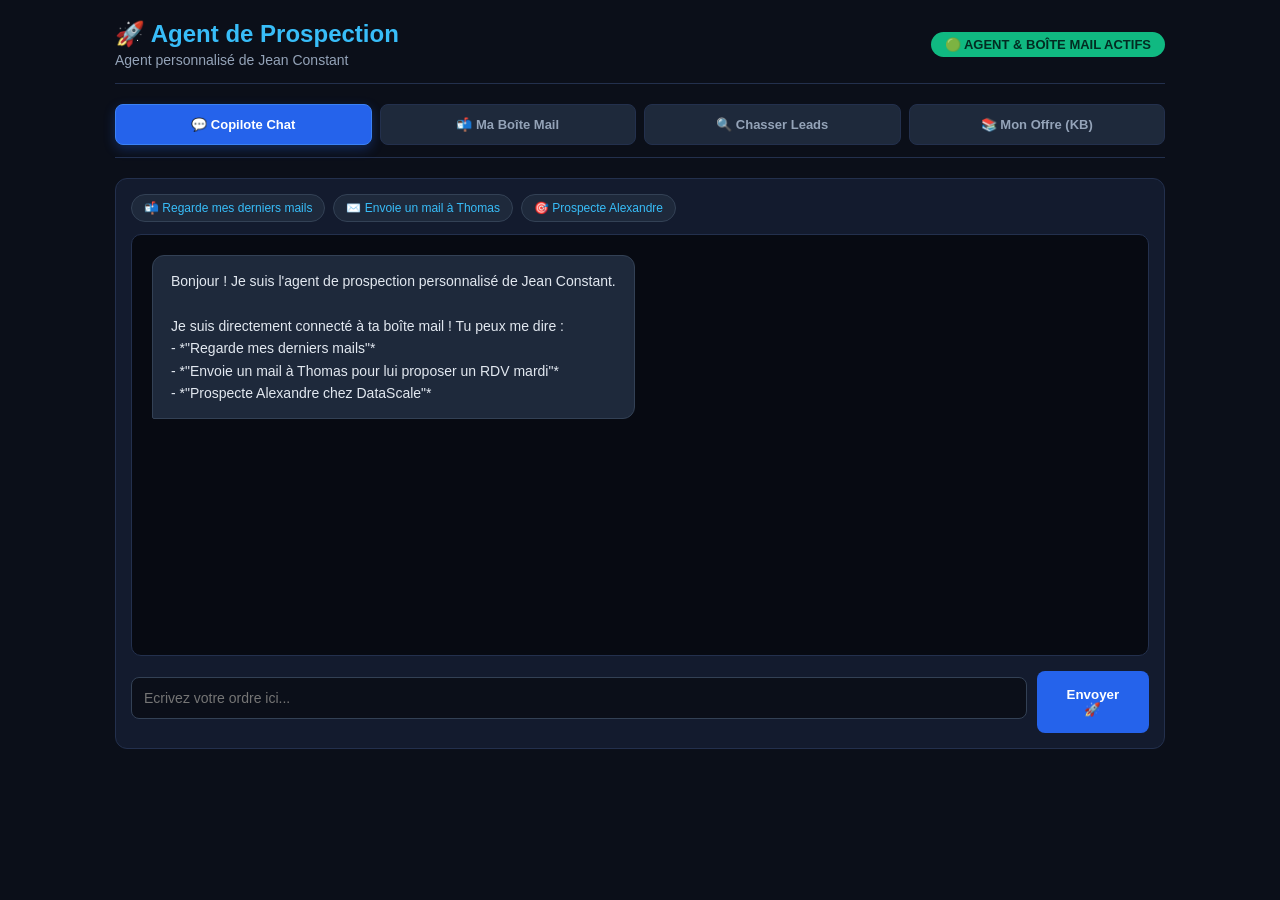
==== templates/index.html @ c8f42a52 "Déploiement Cloud Agent Prospection Jean Constant - V27.0" ====
﻿<!DOCTYPE html>
<html lang="fr">
<head>
    <meta charset="UTF-8">
    <meta name="viewport" content="width=device-width, initial-scale=1.0">
    <title>Agent de Prospection - Jean Constant</title>
    <style>
        :root {
            --bg: #0b0f19;
            --card-bg: #131b2e;
            --accent: #38bdf8;
            --accent-green: #10b981;
            --text: #f8fafc;
            --text-muted: #94a3b8;
            --border: #23304d;
        }
        body { font-family: -apple-system, BlinkMacSystemFont, "Segoe UI", Roboto, sans-serif; background: var(--bg); color: var(--text); margin: 0; padding: 20px; }
        .container { max-width: 1050px; margin: auto; }
        .header { display: flex; justify-content: space-between; align-items: center; border-bottom: 1px solid var(--border); padding-bottom: 15px; margin-bottom: 20px; }
        .badge { background: #10b981; color: #022c22; padding: 5px 14px; border-radius: 20px; font-size: 13px; font-weight: 700; }
        
        .tabs { display: flex; flex-direction: row; gap: 8px; margin-bottom: 20px; border-bottom: 1px solid var(--border); padding-bottom: 12px; flex-wrap: wrap; }
        .tab-btn { flex: 1; min-width: 110px; text-align: center; background: #1e293b; color: var(--text-muted); padding: 12px 10px; border-radius: 8px; border: 1px solid var(--border); cursor: pointer; font-weight: 600; font-size: 13px; transition: 0.2s; }
        .tab-btn.active { background: #2563eb; color: white; border-color: #3b82f6; box-shadow: 0 4px 12px rgba(37, 99, 235, 0.3); }

        .tab-content { display: none; }
        .tab-content.active { display: block; }

        .card { background: var(--card-bg); padding: 20px; border-radius: 12px; border: 1px solid var(--border); margin-bottom: 20px; }

        .chat-container { height: 380px; overflow-y: auto; background: #070a12; border: 1px solid var(--border); border-radius: 10px; padding: 20px; display: flex; flex-direction: column; gap: 15px; margin-bottom: 15px; }
        .chat-bubble { max-width: 80%; padding: 14px 18px; border-radius: 12px; font-size: 14px; line-height: 1.6; white-space: pre-wrap; }
        .chat-user { align-self: flex-end; background: #2563eb; color: white; border-bottom-right-radius: 2px; }
        .chat-agent { align-self: flex-start; background: #1e293b; color: #e2e8f0; border: 1px solid #334155; border-bottom-left-radius: 2px; }

        .quick-chips { display: flex; gap: 8px; flex-wrap: wrap; margin-bottom: 12px; }
        .chip { background: #1e293b; color: var(--accent); padding: 6px 12px; border-radius: 16px; font-size: 12px; border: 1px solid #334155; cursor: pointer; }
        .chip:hover { background: #334155; }

        .input-row { display: flex; gap: 10px; }
        input, textarea { width: 100%; padding: 12px; margin-top: 6px; margin-bottom: 14px; border-radius: 8px; border: 1px solid #334155; background: #0b0f19; color: white; font-size: 14px; box-sizing: border-box; }
        button { background: #2563eb; color: white; font-weight: bold; padding: 12px 24px; border-radius: 8px; border: none; cursor: pointer; transition: 0.2s; }
        button:hover { background: #1d4ed8; }

        .result-box { background: #020617; padding: 15px; border-radius: 8px; border: 1px solid #1e293b; color: var(--accent); white-space: pre-wrap; margin-top: 15px; font-family: monospace; display: none; }
        .mail-card { background: #070a12; padding: 15px; border-radius: 8px; border: 1px solid #1e293b; margin-bottom: 12px; }
    </style>
</head>
<body>
    <div class="container">
        <div class="header">
            <div>
                <h1 style="margin: 0; font-size: 24px; color: var(--accent);">🚀 Agent de Prospection</h1>
                <p style="margin: 4px 0 0 0; color: var(--text-muted); font-size: 14px;">Agent personnalisé de Jean Constant</p>
            </div>
            <span class="badge">🟢 AGENT & BOÎTE MAIL ACTIFS</span>
        </div>

        <div class="tabs">
            <button class="tab-btn active" data-tab="tab-chat">💬 Copilote Chat</button>
            <button class="tab-btn" data-tab="tab-inbox">📬 Ma Boîte Mail</button>
            <button class="tab-btn" data-tab="tab-hunt">🔍 Chasser Leads</button>
            <button class="tab-btn" data-tab="tab-kb">📚 Mon Offre (KB)</button>
        </div>

        <!-- TAB CHAT -->
        <div id="tab-chat" class="tab-content active">
            <div class="card" style="padding: 15px;">
                <div class="quick-chips">
                    <span class="chip" data-prompt="Regarde mes derniers mails">📬 Regarde mes derniers mails</span>
                    <span class="chip" data-prompt="Envoie un mail à Thomas de Spendesk pour lui proposer un RDV mardi à 10h">✉️ Envoie un mail à Thomas</span>
                    <span class="chip" data-prompt="Prospecte Alexandre chez DataScale (SaaS B2B) qui vient de lever 2M€">🎯 Prospecte Alexandre</span>
                </div>

                <div class="chat-container" id="chatBox">
                    <div class="chat-bubble chat-agent">Bonjour ! Je suis l'agent de prospection personnalisé de Jean Constant.

Je suis directement connecté à ta boîte mail ! Tu peux me dire :
- *"Regarde mes derniers mails"*
- *"Envoie un mail à Thomas pour lui proposer un RDV mardi"*
- *"Prospecte Alexandre chez DataScale"*</div>
                </div>

                <div class="input-row">
                    <input type="text" id="userInput" placeholder="Ecrivez votre ordre ici...">
                    <button id="sendBtn">Envoyer 🚀</button>
                </div>
            </div>
        </div>

        <!-- TAB INBOX ASSISTANT -->
        <div id="tab-inbox" class="tab-content">
            <div class="card">
                <h3 style="margin-top: 0; color: var(--accent);">📬 Ma Boîte de Réception (Lecture IMAP & Envoi Automatique)</h3>
                <button id="checkInboxBtn">🔄 Relever les derniers emails reçus</button>
                <div id="inboxContainer" style="margin-top: 15px;">
                    <p style="color: var(--text-muted);">Cliquez sur le bouton ci-dessus pour relever vos messages.</p>
                </div>

                <hr style="border-color: var(--border); margin: 25px 0;">

                <h3 style="color: var(--accent);">✉️ Envoyer un Email direct à un Contact CRM (Sans taper son adresse)</h3>
                <label>Nom du contact ou entreprise :</label>
                <input type="text" id="autoContact" value="Thomas de Spendesk">
                <label>Consigne pour le message :</label>
                <input type="text" id="autoInstruction" value="Remercier pour l'échange et proposer une démo mardi à 14h">
                <button id="sendAutoBtn">🚀 Envoyer le mail automatiquement par l'IA</button>
                <div id="sendAutoOut" class="result-box"></div>
            </div>
        </div>

        <!-- TAB HUNT LEADS -->
        <div id="tab-hunt" class="tab-content">
            <div class="card">
                <h3 style="margin-top: 0; color: var(--accent);">🔍 Chasseur Autonome de Vrais Leads</h3>
                <input type="text" id="huntQuery" value="Directeurs Commerciaux SaaS B2B Paris">
                <input type="number" id="huntCount" value="3" max="5">
                <button id="huntBtn">🔍 Lancer la Chasse & Valider MX</button>
                <div id="huntOut" class="result-box"></div>
            </div>
        </div>

        <!-- TAB MON OFFRE -->
        <div id="tab-kb" class="tab-content">
            <div class="card">
                <h3 style="margin-top: 0; color: var(--accent);">📚 Base de Connaissances</h3>
                <input type="text" id="kbCompany">
                <textarea id="kbProp" rows="2"></textarea>
                <textarea id="kbProof" rows="3"></textarea>
                <button id="saveKbBtn">💾 Sauvegarder</button>
                <div id="kbOut" class="result-box"></div>
            </div>
        </div>

    </div>

    <script>
        document.addEventListener('DOMContentLoaded', function() {
            document.querySelectorAll('.tab-btn').forEach(function(btn) {
                btn.addEventListener('click', function() {
                    var targetTab = this.getAttribute('data-tab');
                    document.querySelectorAll('.tab-btn').forEach(function(b) { b.classList.remove('active'); });
                    document.querySelectorAll('.tab-content').forEach(function(c) { c.classList.remove('active'); });
                    this.classList.add('active');
                    document.getElementById(targetTab).classList.add('active');
                    if(targetTab === 'tab-inbox') loadInbox();
                });
            });

            document.querySelectorAll('.chip').forEach(function(chip) {
                chip.addEventListener('click', function() {
                    document.getElementById('userInput').value = this.getAttribute('data-prompt');
                });
            });

            document.getElementById('sendBtn').addEventListener('click', sendMessage);
            document.getElementById('userInput').addEventListener('keypress', function(e) {
                if (e.key === 'Enter') sendMessage();
            });

            document.getElementById('checkInboxBtn').addEventListener('click', loadInbox);
            document.getElementById('sendAutoBtn').addEventListener('click', sendAutoMail);
            document.getElementById('saveKbBtn').addEventListener('click', saveKB);
            document.getElementById('huntBtn').addEventListener('click', runHunt);
        });

        async function loadInbox() {
            var container = document.getElementById('inboxContainer');
            container.innerHTML = "<p style='color: var(--accent);'>⏳ Relevé des emails en cours...</p>";
            try {
                var res = await fetch('/api/inbox/check');
                var data = await res.json();
                var html = '';
                data.emails.forEach(function(em) {
                    html += '<div class="mail-card">';
                    html += '<div style="font-weight: bold; color: #38bdf8;">' + em.sender_name + ' &lt;' + em.from + '&gt;</div>';
                    html += '<div style="font-size: 13px; color: #f8fafc; margin: 4px 0;">Objet : ' + em.subject + '</div>';
                    html += '<div style="font-size: 12px; color: #94a3b8;">"' + em.snippet + '"</div>';
                    html += '</div>';
                });
                container.innerHTML = html || "<p>Aucun mail reçu récemment.</p>";
            } catch(e) { container.innerHTML = "<p style='color: red;'>Erreur de lecture IMAP.</p>"; }
        }

        async function sendAutoMail() {
            var out = document.getElementById('sendAutoOut');
            out.style.display = 'block';
            out.textContent = "⏳ Recherche du contact dans la BDD & rédaction par l'IA...";
            var payload = {
                contact: document.getElementById('autoContact').value,
                instruction: document.getElementById('autoInstruction').value
            };
            try {
                var res = await fetch('/api/inbox/send-auto', {
                    method: 'POST',
                    headers: { 'Content-Type': 'application/json' },
                    body: JSON.stringify(payload)
                });
                var data = await res.json();
                if (data.success) {
                    out.textContent = "✅ EMAIL ENVOYÉ À " + data.recipient_name + " (" + data.recipient_email + ") !\n\nObjet : " + data.subject + "\n\n" + data.body;
                } else {
                    out.textContent = "⚠️ " + data.error;
                }
            } catch(e) { out.textContent = "Erreur d'envoi: " + e; }
        }

        async function sendMessage() {
            var input = document.getElementById('userInput');
            var msg = input.value.trim();
            if (!msg) return;

            var chatBox = document.getElementById('chatBox');
            var userBubble = document.createElement('div');
            userBubble.className = 'chat-bubble chat-user';
            userBubble.textContent = msg;
            chatBox.appendChild(userBubble);

            input.value = '';
            chatBox.scrollTop = chatBox.scrollHeight;

            var agentBubble = document.createElement('div');
            agentBubble.className = 'chat-bubble chat-agent';
            agentBubble.textContent = "⏳ L'agent consulte la boîte mail et prépare la réponse...";
            chatBox.appendChild(agentBubble);
            chatBox.scrollTop = chatBox.scrollHeight;

            try {
                var res = await fetch('/api/chat', { method: 'POST', headers: { 'Content-Type': 'application/json' }, body: JSON.stringify({ message: msg }) });
                var data = await res.json();
                agentBubble.textContent = data.reply || "Aucune réponse reçue.";
            } catch(e) { agentBubble.textContent = "❌ Erreur de connexion."; }
            chatBox.scrollTop = chatBox.scrollHeight;
        }

        async function runHunt() {
            var out = document.getElementById('huntOut');
            out.style.display = 'block';
            out.textContent = "⏳ Chasse web & vérification MX...";
            var payload = { query: document.getElementById('huntQuery').value, count: parseInt(document.getElementById('huntCount').value) || 3 };
            try {
                var res = await fetch('/api/hunt-leads', { method: 'POST', headers: { 'Content-Type': 'application/json' }, body: JSON.stringify(payload) });
                var data = await res.json();
                var txt = "🎯 LEADS DÉCOUVERTS & INJECTÉS DANS LE CRM :\n\n";
                data.leads.forEach(function(l, i) {
                    txt += (i+1) + ". " + l.first_name + " (" + l.position + " chez " + l.company + ")\n";
                    txt += "   • Email pro : " + l.email + " [" + l.email_status + "]\n\n";
                });
                out.textContent = txt;
            } catch(e) { out.textContent = "Erreur : " + e; }
        }

        async function saveKB() {
            var out = document.getElementById('kbOut');
            out.style.display = 'block';
            out.textContent = "⏳ Sauvegarde...";
            var payload = { company_name: document.getElementById('kbCompany').value, core_value_prop: document.getElementById('kbProp').value, proof_points_and_case_studies: document.getElementById('kbProof').value };
            try {
                await fetch('/api/knowledge-base', { method: 'POST', headers: { 'Content-Type': 'application/json' }, body: JSON.stringify(payload) });
                out.textContent = "✅ Base de connaissances enregistrée !";
            } catch(e) { out.textContent = "Erreur: " + e; }
        }
    </script>
</body>
</html>
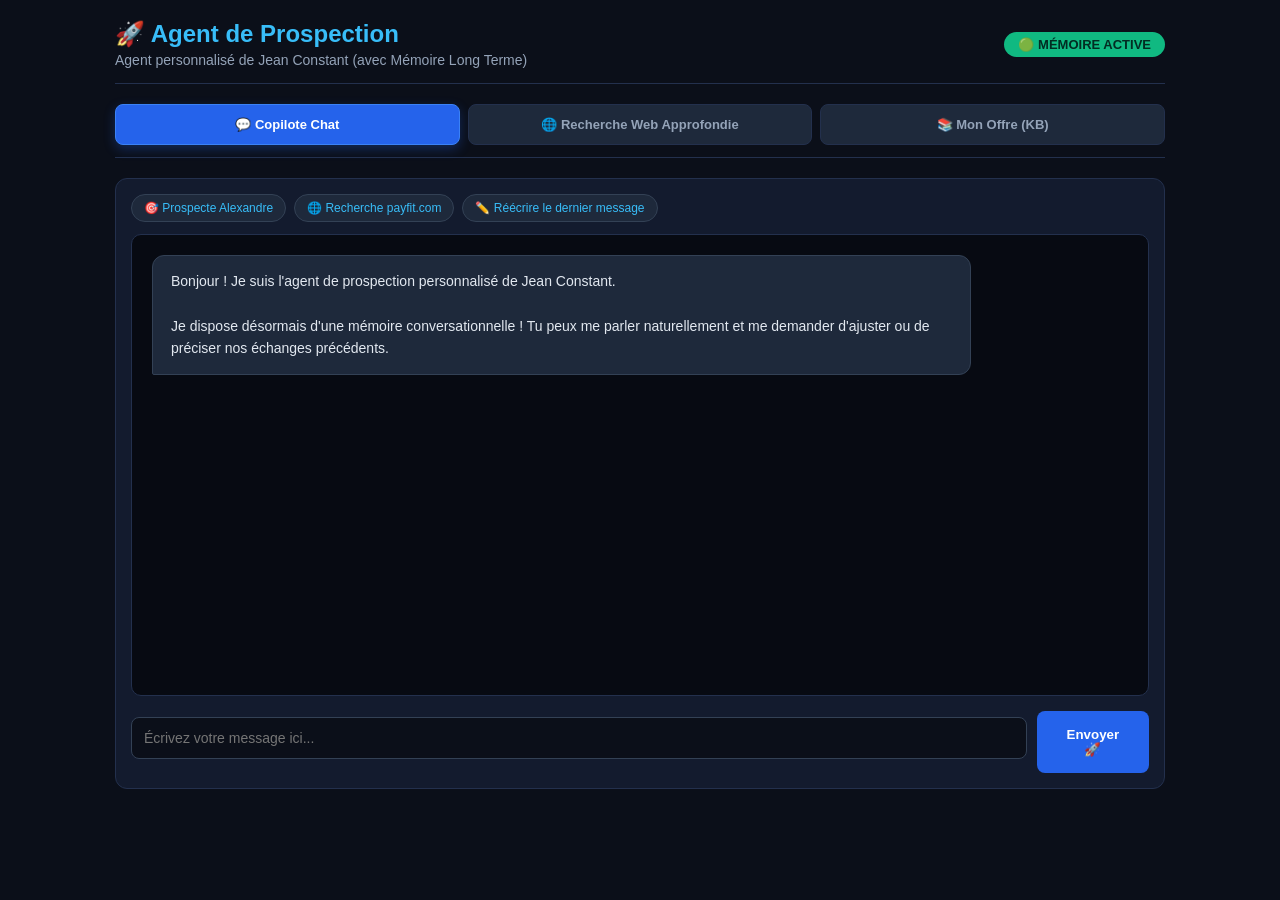
==== commit 8bc7e800: "Mise a jour V28.0: Memoire conversationnelle et Moteur de Recherche Web Approfondie" ====
--- a/templates/index.html
+++ b/templates/index.html
@@ -18,32 +18,24 @@
         .container { max-width: 1050px; margin: auto; }
         .header { display: flex; justify-content: space-between; align-items: center; border-bottom: 1px solid var(--border); padding-bottom: 15px; margin-bottom: 20px; }
         .badge { background: #10b981; color: #022c22; padding: 5px 14px; border-radius: 20px; font-size: 13px; font-weight: 700; }
-        
         .tabs { display: flex; flex-direction: row; gap: 8px; margin-bottom: 20px; border-bottom: 1px solid var(--border); padding-bottom: 12px; flex-wrap: wrap; }
         .tab-btn { flex: 1; min-width: 110px; text-align: center; background: #1e293b; color: var(--text-muted); padding: 12px 10px; border-radius: 8px; border: 1px solid var(--border); cursor: pointer; font-weight: 600; font-size: 13px; transition: 0.2s; }
         .tab-btn.active { background: #2563eb; color: white; border-color: #3b82f6; box-shadow: 0 4px 12px rgba(37, 99, 235, 0.3); }
-
         .tab-content { display: none; }
         .tab-content.active { display: block; }
-
         .card { background: var(--card-bg); padding: 20px; border-radius: 12px; border: 1px solid var(--border); margin-bottom: 20px; }
-
-        .chat-container { height: 380px; overflow-y: auto; background: #070a12; border: 1px solid var(--border); border-radius: 10px; padding: 20px; display: flex; flex-direction: column; gap: 15px; margin-bottom: 15px; }
+        .chat-container { height: 420px; overflow-y: auto; background: #070a12; border: 1px solid var(--border); border-radius: 10px; padding: 20px; display: flex; flex-direction: column; gap: 15px; margin-bottom: 15px; }
         .chat-bubble { max-width: 80%; padding: 14px 18px; border-radius: 12px; font-size: 14px; line-height: 1.6; white-space: pre-wrap; }
         .chat-user { align-self: flex-end; background: #2563eb; color: white; border-bottom-right-radius: 2px; }
         .chat-agent { align-self: flex-start; background: #1e293b; color: #e2e8f0; border: 1px solid #334155; border-bottom-left-radius: 2px; }
-
         .quick-chips { display: flex; gap: 8px; flex-wrap: wrap; margin-bottom: 12px; }
         .chip { background: #1e293b; color: var(--accent); padding: 6px 12px; border-radius: 16px; font-size: 12px; border: 1px solid #334155; cursor: pointer; }
         .chip:hover { background: #334155; }
-
         .input-row { display: flex; gap: 10px; }
         input, textarea { width: 100%; padding: 12px; margin-top: 6px; margin-bottom: 14px; border-radius: 8px; border: 1px solid #334155; background: #0b0f19; color: white; font-size: 14px; box-sizing: border-box; }
         button { background: #2563eb; color: white; font-weight: bold; padding: 12px 24px; border-radius: 8px; border: none; cursor: pointer; transition: 0.2s; }
         button:hover { background: #1d4ed8; }
-
         .result-box { background: #020617; padding: 15px; border-radius: 8px; border: 1px solid #1e293b; color: var(--accent); white-space: pre-wrap; margin-top: 15px; font-family: monospace; display: none; }
-        .mail-card { background: #070a12; padding: 15px; border-radius: 8px; border: 1px solid #1e293b; margin-bottom: 12px; }
     </style>
 </head>
 <body>
@@ -51,15 +43,14 @@
         <div class="header">
             <div>
                 <h1 style="margin: 0; font-size: 24px; color: var(--accent);">🚀 Agent de Prospection</h1>
-                <p style="margin: 4px 0 0 0; color: var(--text-muted); font-size: 14px;">Agent personnalisé de Jean Constant</p>
-            </div>
-            <span class="badge">🟢 AGENT & BOÎTE MAIL ACTIFS</span>
+                <p style="margin: 4px 0 0 0; color: var(--text-muted); font-size: 14px;">Agent personnalisé de Jean Constant (avec Mémoire Long Terme)</p>
+            </div>
+            <span class="badge">🟢 MÉMOIRE ACTIVE</span>
         </div>
 
         <div class="tabs">
             <button class="tab-btn active" data-tab="tab-chat">💬 Copilote Chat</button>
-            <button class="tab-btn" data-tab="tab-inbox">📬 Ma Boîte Mail</button>
-            <button class="tab-btn" data-tab="tab-hunt">🔍 Chasser Leads</button>
+            <button class="tab-btn" data-tab="tab-research">🌐 Recherche Web Approfondie</button>
             <button class="tab-btn" data-tab="tab-kb">📚 Mon Offre (KB)</button>
         </div>
 
@@ -67,63 +58,39 @@
         <div id="tab-chat" class="tab-content active">
             <div class="card" style="padding: 15px;">
                 <div class="quick-chips">
-                    <span class="chip" data-prompt="Regarde mes derniers mails">📬 Regarde mes derniers mails</span>
-                    <span class="chip" data-prompt="Envoie un mail à Thomas de Spendesk pour lui proposer un RDV mardi à 10h">✉️ Envoie un mail à Thomas</span>
                     <span class="chip" data-prompt="Prospecte Alexandre chez DataScale (SaaS B2B) qui vient de lever 2M€">🎯 Prospecte Alexandre</span>
+                    <span class="chip" data-prompt="Effectue une recherche approfondie sur le site payfit.com">🌐 Recherche payfit.com</span>
+                    <span class="chip" data-prompt="Réécris le dernier email en le rendant plus court">✏️ Réécrire le dernier message</span>
                 </div>
 
                 <div class="chat-container" id="chatBox">
                     <div class="chat-bubble chat-agent">Bonjour ! Je suis l'agent de prospection personnalisé de Jean Constant.
 
-Je suis directement connecté à ta boîte mail ! Tu peux me dire :
-- *"Regarde mes derniers mails"*
-- *"Envoie un mail à Thomas pour lui proposer un RDV mardi"*
-- *"Prospecte Alexandre chez DataScale"*</div>
+Je dispose désormais d'une mémoire conversationnelle ! Tu peux me parler naturellement et me demander d'ajuster ou de préciser nos échanges précédents.</div>
                 </div>
 
                 <div class="input-row">
-                    <input type="text" id="userInput" placeholder="Ecrivez votre ordre ici...">
+                    <input type="text" id="userInput" placeholder="Écrivez votre message ici...">
                     <button id="sendBtn">Envoyer 🚀</button>
                 </div>
             </div>
         </div>
 
-        <!-- TAB INBOX ASSISTANT -->
-        <div id="tab-inbox" class="tab-content">
+        <!-- TAB RECHERCHE APPROFONDIE -->
+        <div id="tab-research" class="tab-content">
             <div class="card">
-                <h3 style="margin-top: 0; color: var(--accent);">📬 Ma Boîte de Réception (Lecture IMAP & Envoi Automatique)</h3>
-                <button id="checkInboxBtn">🔄 Relever les derniers emails reçus</button>
-                <div id="inboxContainer" style="margin-top: 15px;">
-                    <p style="color: var(--text-muted);">Cliquez sur le bouton ci-dessus pour relever vos messages.</p>
-                </div>
-
-                <hr style="border-color: var(--border); margin: 25px 0;">
-
-                <h3 style="color: var(--accent);">✉️ Envoyer un Email direct à un Contact CRM (Sans taper son adresse)</h3>
-                <label>Nom du contact ou entreprise :</label>
-                <input type="text" id="autoContact" value="Thomas de Spendesk">
-                <label>Consigne pour le message :</label>
-                <input type="text" id="autoInstruction" value="Remercier pour l'échange et proposer une démo mardi à 14h">
-                <button id="sendAutoBtn">🚀 Envoyer le mail automatiquement par l'IA</button>
-                <div id="sendAutoOut" class="result-box"></div>
-            </div>
-        </div>
-
-        <!-- TAB HUNT LEADS -->
-        <div id="tab-hunt" class="tab-content">
-            <div class="card">
-                <h3 style="margin-top: 0; color: var(--accent);">🔍 Chasseur Autonome de Vrais Leads</h3>
-                <input type="text" id="huntQuery" value="Directeurs Commerciaux SaaS B2B Paris">
-                <input type="number" id="huntCount" value="3" max="5">
-                <button id="huntBtn">🔍 Lancer la Chasse & Valider MX</button>
-                <div id="huntOut" class="result-box"></div>
+                <h3 style="margin-top: 0; color: var(--accent);">🌐 Moteur de Recherche Web Approfondie</h3>
+                <label>Nom de l'entreprise ou domaine web (ex: spendesk.com, payfit.com) :</label>
+                <input type="text" id="researchTarget" value="payfit.com">
+                <button id="researchBtn">🔍 Lancer l'Analyse Web Approfondie</button>
+                <div id="researchOut" class="result-box"></div>
             </div>
         </div>
 
         <!-- TAB MON OFFRE -->
         <div id="tab-kb" class="tab-content">
             <div class="card">
-                <h3 style="margin-top: 0; color: var(--accent);">📚 Base de Connaissances</h3>
+                <h3 style="margin-top: 0; color: var(--accent);">📚 Configuration de l'Offre de Jean Constant</h3>
                 <input type="text" id="kbCompany">
                 <textarea id="kbProp" rows="2"></textarea>
                 <textarea id="kbProof" rows="3"></textarea>
@@ -131,10 +98,12 @@
                 <div id="kbOut" class="result-box"></div>
             </div>
         </div>
-
     </div>
 
     <script>
+        // Historique de conversation conservé en mémoire locale du navigateur
+        var chatHistory = [];
+
         document.addEventListener('DOMContentLoaded', function() {
             document.querySelectorAll('.tab-btn').forEach(function(btn) {
                 btn.addEventListener('click', function() {
@@ -143,7 +112,7 @@
                     document.querySelectorAll('.tab-content').forEach(function(c) { c.classList.remove('active'); });
                     this.classList.add('active');
                     document.getElementById(targetTab).classList.add('active');
-                    if(targetTab === 'tab-inbox') loadInbox();
+                    if(targetTab === 'tab-kb') loadKB();
                 });
             });
 
@@ -158,51 +127,49 @@
                 if (e.key === 'Enter') sendMessage();
             });
 
-            document.getElementById('checkInboxBtn').addEventListener('click', loadInbox);
-            document.getElementById('sendAutoBtn').addEventListener('click', sendAutoMail);
             document.getElementById('saveKbBtn').addEventListener('click', saveKB);
-            document.getElementById('huntBtn').addEventListener('click', runHunt);
+            document.getElementById('researchBtn').addEventListener('click', runDeepResearch);
         });
 
-        async function loadInbox() {
-            var container = document.getElementById('inboxContainer');
-            container.innerHTML = "<p style='color: var(--accent);'>⏳ Relevé des emails en cours...</p>";
-            try {
-                var res = await fetch('/api/inbox/check');
-                var data = await res.json();
-                var html = '';
-                data.emails.forEach(function(em) {
-                    html += '<div class="mail-card">';
-                    html += '<div style="font-weight: bold; color: #38bdf8;">' + em.sender_name + ' &lt;' + em.from + '&gt;</div>';
-                    html += '<div style="font-size: 13px; color: #f8fafc; margin: 4px 0;">Objet : ' + em.subject + '</div>';
-                    html += '<div style="font-size: 12px; color: #94a3b8;">"' + em.snippet + '"</div>';
-                    html += '</div>';
-                });
-                container.innerHTML = html || "<p>Aucun mail reçu récemment.</p>";
-            } catch(e) { container.innerHTML = "<p style='color: red;'>Erreur de lecture IMAP.</p>"; }
-        }
-
-        async function sendAutoMail() {
-            var out = document.getElementById('sendAutoOut');
+        async function runDeepResearch() {
+            var out = document.getElementById('researchOut');
             out.style.display = 'block';
-            out.textContent = "⏳ Recherche du contact dans la BDD & rédaction par l'IA...";
-            var payload = {
-                contact: document.getElementById('autoContact').value,
-                instruction: document.getElementById('autoInstruction').value
-            };
-            try {
-                var res = await fetch('/api/inbox/send-auto', {
+            out.textContent = "⏳ Exploration du site web et synthèse en cours...";
+            var target = document.getElementById('researchTarget').value;
+            try {
+                var res = await fetch('/api/deep-research', {
                     method: 'POST',
                     headers: { 'Content-Type': 'application/json' },
-                    body: JSON.stringify(payload)
+                    body: JSON.stringify({ target: target })
                 });
                 var data = await res.json();
-                if (data.success) {
-                    out.textContent = "✅ EMAIL ENVOYÉ À " + data.recipient_name + " (" + data.recipient_email + ") !\n\nObjet : " + data.subject + "\n\n" + data.body;
-                } else {
-                    out.textContent = "⚠️ " + data.error;
-                }
-            } catch(e) { out.textContent = "Erreur d'envoi: " + e; }
+                out.textContent = data.result.summary_text || "Analyse terminée.";
+            } catch(e) { out.textContent = "Erreur de recherche : " + e; }
+        }
+
+        async function loadKB() {
+            try {
+                var res = await fetch('/api/knowledge-base');
+                var data = await res.json();
+                document.getElementById('kbCompany').value = data.company_name || '';
+                document.getElementById('kbProp').value = data.core_value_prop || '';
+                document.getElementById('kbProof').value = data.proof_points_and_case_studies || '';
+            } catch(e){}
+        }
+
+        async function saveKB() {
+            var out = document.getElementById('kbOut');
+            out.style.display = 'block';
+            out.textContent = "⏳ Sauvegarde...";
+            var payload = {
+                company_name: document.getElementById('kbCompany').value,
+                core_value_prop: document.getElementById('kbProp').value,
+                proof_points_and_case_studies: document.getElementById('kbProof').value
+            };
+            try {
+                await fetch('/api/knowledge-base', { method: 'POST', headers: { 'Content-Type': 'application/json' }, body: JSON.stringify(payload) });
+                out.textContent = "✅ Base de connaissances enregistrée !";
+            } catch(e) { out.textContent = "Erreur: " + e; }
         }
 
         async function sendMessage() {
@@ -219,46 +186,31 @@
             input.value = '';
             chatBox.scrollTop = chatBox.scrollHeight;
 
+            // Enregistrement dans l'historique local
+            chatHistory.push({ role: 'user', content: msg });
+
             var agentBubble = document.createElement('div');
             agentBubble.className = 'chat-bubble chat-agent';
-            agentBubble.textContent = "⏳ L'agent consulte la boîte mail et prépare la réponse...";
+            agentBubble.textContent = "⏳ L'agent consulte l'historique et prépare sa réponse...";
             chatBox.appendChild(agentBubble);
             chatBox.scrollTop = chatBox.scrollHeight;
 
             try {
-                var res = await fetch('/api/chat', { method: 'POST', headers: { 'Content-Type': 'application/json' }, body: JSON.stringify({ message: msg }) });
+                var res = await fetch('/api/chat', {
+                    method: 'POST',
+                    headers: { 'Content-Type': 'application/json' },
+                    body: JSON.stringify({ message: msg, history: chatHistory })
+                });
                 var data = await res.json();
-                agentBubble.textContent = data.reply || "Aucune réponse reçue.";
-            } catch(e) { agentBubble.textContent = "❌ Erreur de connexion."; }
+                var replyText = data.reply || "Aucune réponse reçue.";
+                agentBubble.textContent = replyText;
+                
+                // Enregistrement de la réponse de l'agent dans l'historique
+                chatHistory.push({ role: 'agent', content: replyText });
+            } catch(e) {
+                agentBubble.textContent = "❌ Erreur de connexion.";
+            }
             chatBox.scrollTop = chatBox.scrollHeight;
-        }
-
-        async function runHunt() {
-            var out = document.getElementById('huntOut');
-            out.style.display = 'block';
-            out.textContent = "⏳ Chasse web & vérification MX...";
-            var payload = { query: document.getElementById('huntQuery').value, count: parseInt(document.getElementById('huntCount').value) || 3 };
-            try {
-                var res = await fetch('/api/hunt-leads', { method: 'POST', headers: { 'Content-Type': 'application/json' }, body: JSON.stringify(payload) });
-                var data = await res.json();
-                var txt = "🎯 LEADS DÉCOUVERTS & INJECTÉS DANS LE CRM :\n\n";
-                data.leads.forEach(function(l, i) {
-                    txt += (i+1) + ". " + l.first_name + " (" + l.position + " chez " + l.company + ")\n";
-                    txt += "   • Email pro : " + l.email + " [" + l.email_status + "]\n\n";
-                });
-                out.textContent = txt;
-            } catch(e) { out.textContent = "Erreur : " + e; }
-        }
-
-        async function saveKB() {
-            var out = document.getElementById('kbOut');
-            out.style.display = 'block';
-            out.textContent = "⏳ Sauvegarde...";
-            var payload = { company_name: document.getElementById('kbCompany').value, core_value_prop: document.getElementById('kbProp').value, proof_points_and_case_studies: document.getElementById('kbProof').value };
-            try {
-                await fetch('/api/knowledge-base', { method: 'POST', headers: { 'Content-Type': 'application/json' }, body: JSON.stringify(payload) });
-                out.textContent = "✅ Base de connaissances enregistrée !";
-            } catch(e) { out.textContent = "Erreur: " + e; }
         }
     </script>
 </body>
